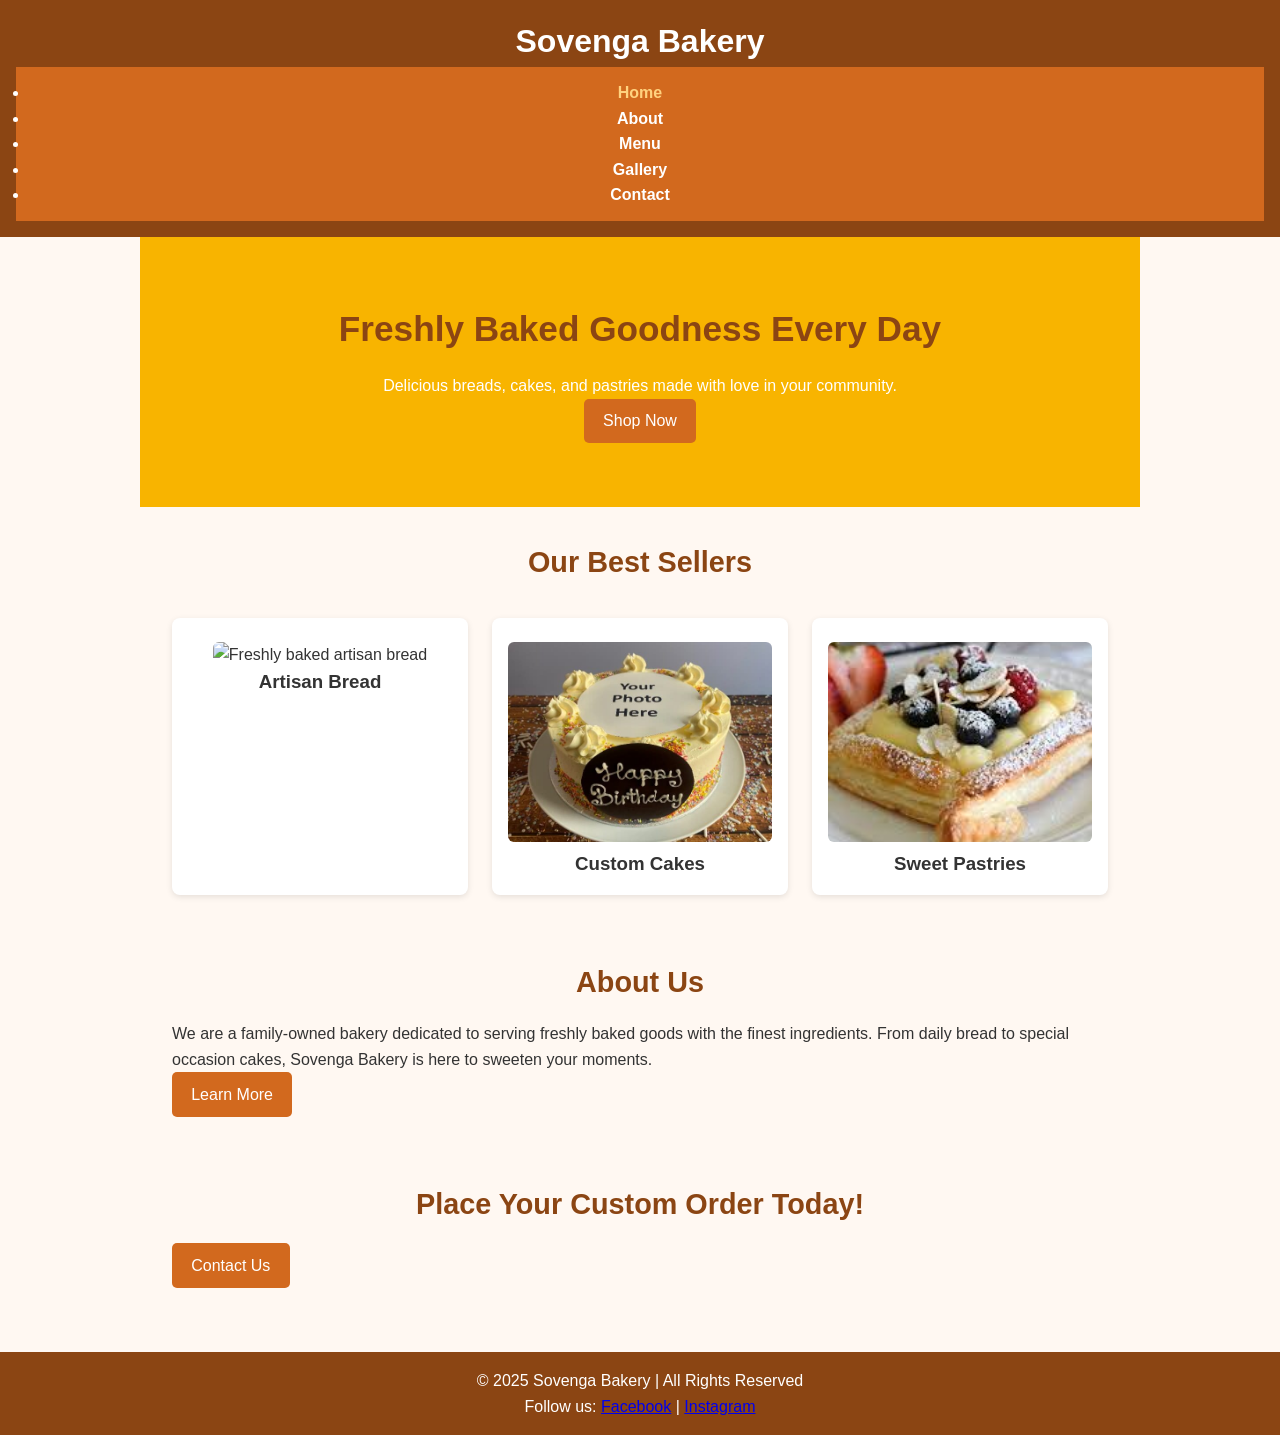
==== index.html @ abf5fde3 "Initial commit" ====
<!DOCTYPE html>
<html lang="en">
<head>
    <meta charset="UTF-8">
    <meta name="viewport" content="width=device-width, initial-scale=1.0">
    <meta name="description" content="Sovenga Bakery – Freshly baked breads, cakes, and pastries made with love. Order custom cakes and enjoy our best sellers today.">
    <title>Sovenga Bakery | Home</title>
    
    <link rel="stylesheet" href="stylesheet.css">
</head>
<body>
    <!-- Header & Navigation -->
    <header>
        <div class="logo">
            <h1>Sovenga Bakery</h1>
        </div>
        <nav aria-label="Main navigation">
            <ul>
                <li><a href="index.html" class="active">Home</a></li>
                <li><a href="About .html">About</a></li>
                <li><a href="main.html">Menu</a></li>
                <li><a href="Gallery.html">Gallery</a></li>
                <li><a href="contact.html">Contact</a></li>
            </ul>
        </nav>
    </header>

    <main>
        <!-- Hero Section -->
        <section id="hero">
            <h2>Freshly Baked Goodness Every Day</h2>
            <p>Delicious breads, cakes, and pastries made with love in your community.</p>
            <a href="menu.html" class="btn">Shop Now</a>
        </section>

        <!-- Featured Products -->
        <section id="featured">
            <h2>Our Best Sellers</h2>
            <div class="products">
                <div class="product">
                    <img src="artisan.jfif" alt="Freshly baked artisan bread" height="350" width="400">
                    <h3>Artisan Bread</h3>
                </div>
                <div class="product">
                    <img src="custom cake.jpg" alt="Custom decorated cake" height="350" width="400">
                    <h3>Custom Cakes</h3>
                </div>
                <div class="product">
                    <img src="sweet pastries.jfif" alt="Assorted sweet pastries" height="350" width="400">
                    <h3>Sweet Pastries</h3>
                </div>
            </div>
        </section>

        <!-- About Section -->
        <section id="about">
            <h2>About Us</h2>
            <p>We are a family-owned bakery dedicated to serving freshly baked goods with the finest ingredients. From daily bread to special occasion cakes, Sovenga Bakery is here to sweeten your moments.</p>
            <a href="About .html" class="btn">Learn More</a>
        </section>

        <!-- Call to Action -->
        <section id="cta">
            <h2>Place Your Custom Order Today!</h2>
            <a href="contact.html" class="btn">Contact Us</a>
        </section>
    </main>

    <!-- Footer -->
    <footer>
        <p>&copy; 2025 Sovenga Bakery | All Rights Reserved</p>
        <p>Follow us:
            <a href="#">Facebook</a> | 
            <a href="#">Instagram</a>
        </p>
    </footer>
</body>
</html>
---- stylesheet.css ----
/* ===========================
   Global Reset & Base Styles
=========================== */
* {
    margin: 0;
    padding: 0;
    box-sizing: border-box;
    font-family: Arial, sans-serif;
  }
  
  body {
    background: #fff8f2; 
    color: #333;
    line-height: 1.6;
  }
  
  /* ===========================
     Header & Navigation
  =========================== */
  header {
    background: #8b4513;
    color: #fff;
    text-align: center;
    padding: 1rem;
  }
  
  header h1 {
    font-size: 2rem;
  }
  
  nav {
    background: #d2691e;
    padding: 0.8rem;
    text-align: center;
  }
  
  nav a {
    color: #fff;
    text-decoration: none;
    margin: 0 1rem;
    font-weight: bold;
  }
  
  nav a:hover,
  nav a.active {
    color: #ffd27f;
  }
  
  /* ===========================
     Sections 
  =========================== */
  section {
    padding: 2rem;
    max-width: 1000px;
    margin: auto;
  }
  
  section h2 {
    color: #8b4513;
    margin-bottom: 1rem;
    font-size: 1.8rem;
    text-align: center;
  }
  
  /* ===========================
     Buttons
  =========================== */
  .btn, button {
    display: inline-block;
    background: #d2691e;
    color: #fff;
    padding: 0.6rem 1.2rem;
    text-decoration: none;
    border-radius: 5px;
    border: none;
    cursor: pointer;
  }
  
  .btn:hover,
  button:hover {
    background: #a0522d;
  }
  
  /* ===========================
     Hero Section
  =========================== */
  #hero {
    text-align: center;
    padding: 4rem 2rem;
    background: #f8b400;
    color: #fff;
  }
  
  #hero h2 {
    font-size: 2.2rem;
    margin-bottom: 1rem;
  }
  
  /* ===========================
     Featured / Menu / Gallery
  =========================== */
  .products, .menu-grid, body > div {
    display: grid;
    grid-template-columns: repeat(auto-fit, minmax(250px, 1fr));
    gap: 1.5rem;
    margin-top: 2rem;
  }
  
  .product, .menu-item, body > div {
    background: #fff;
    border-radius: 8px;
    box-shadow: 0 2px 6px rgba(0,0,0,0.1);
    padding: 1rem;
    text-align: center;
  }
  
  .product img,
  .menu-item img,
  body > div img {
    width: 100%;
    height: 200px;
    object-fit: cover;
    border-radius: 6px;
    margin-top: 0.5rem;
  }
  
  /* ===========================
     About Page
  =========================== */
  section.About\ us {
    background: #fff3e0;
    border-radius: 8px;
    padding: 2rem;
    box-shadow: 0 2px 6px rgba(0,0,0,0.1);
  }
  
  /* ===========================
     Contact Page
  =========================== */
  form {
    display: grid;
    gap: 1rem;
    margin: 2rem 0;
  }
  
  form div {
    display: flex;
    flex-direction: column;
  }
  
  label {
    margin-bottom: 0.3rem;
    font-weight: bold;
    color: #8b4513;
  }
  
  input, textarea {
    padding: 0.6rem;
    border: 1px solid #ccc;
    border-radius: 5px;
    background: #fff8f2;
  }
  
  textarea {
    min-height: 100px;
    resize: vertical;
  }
  
  .contact-info {
    margin-top: 2rem;
    text-align: center;
  }
  
  iframe {
    width: 100%;
    height: 300px;
    border: none;
    border-radius: 8px;
    margin-top: 1rem;
  }
  
  /* ===========================
     Footer
  =========================== */
  footer {
    background: #8b4513;
    color: #fff;
    text-align: center;
    padding: 1rem;
    margin-top: 2rem;
  }
  
  /* ===========================
     Responsive
  =========================== */
  @media (max-width: 768px) {
    nav a {
      display: block;
      margin: 0.5rem 0;
    }
  }
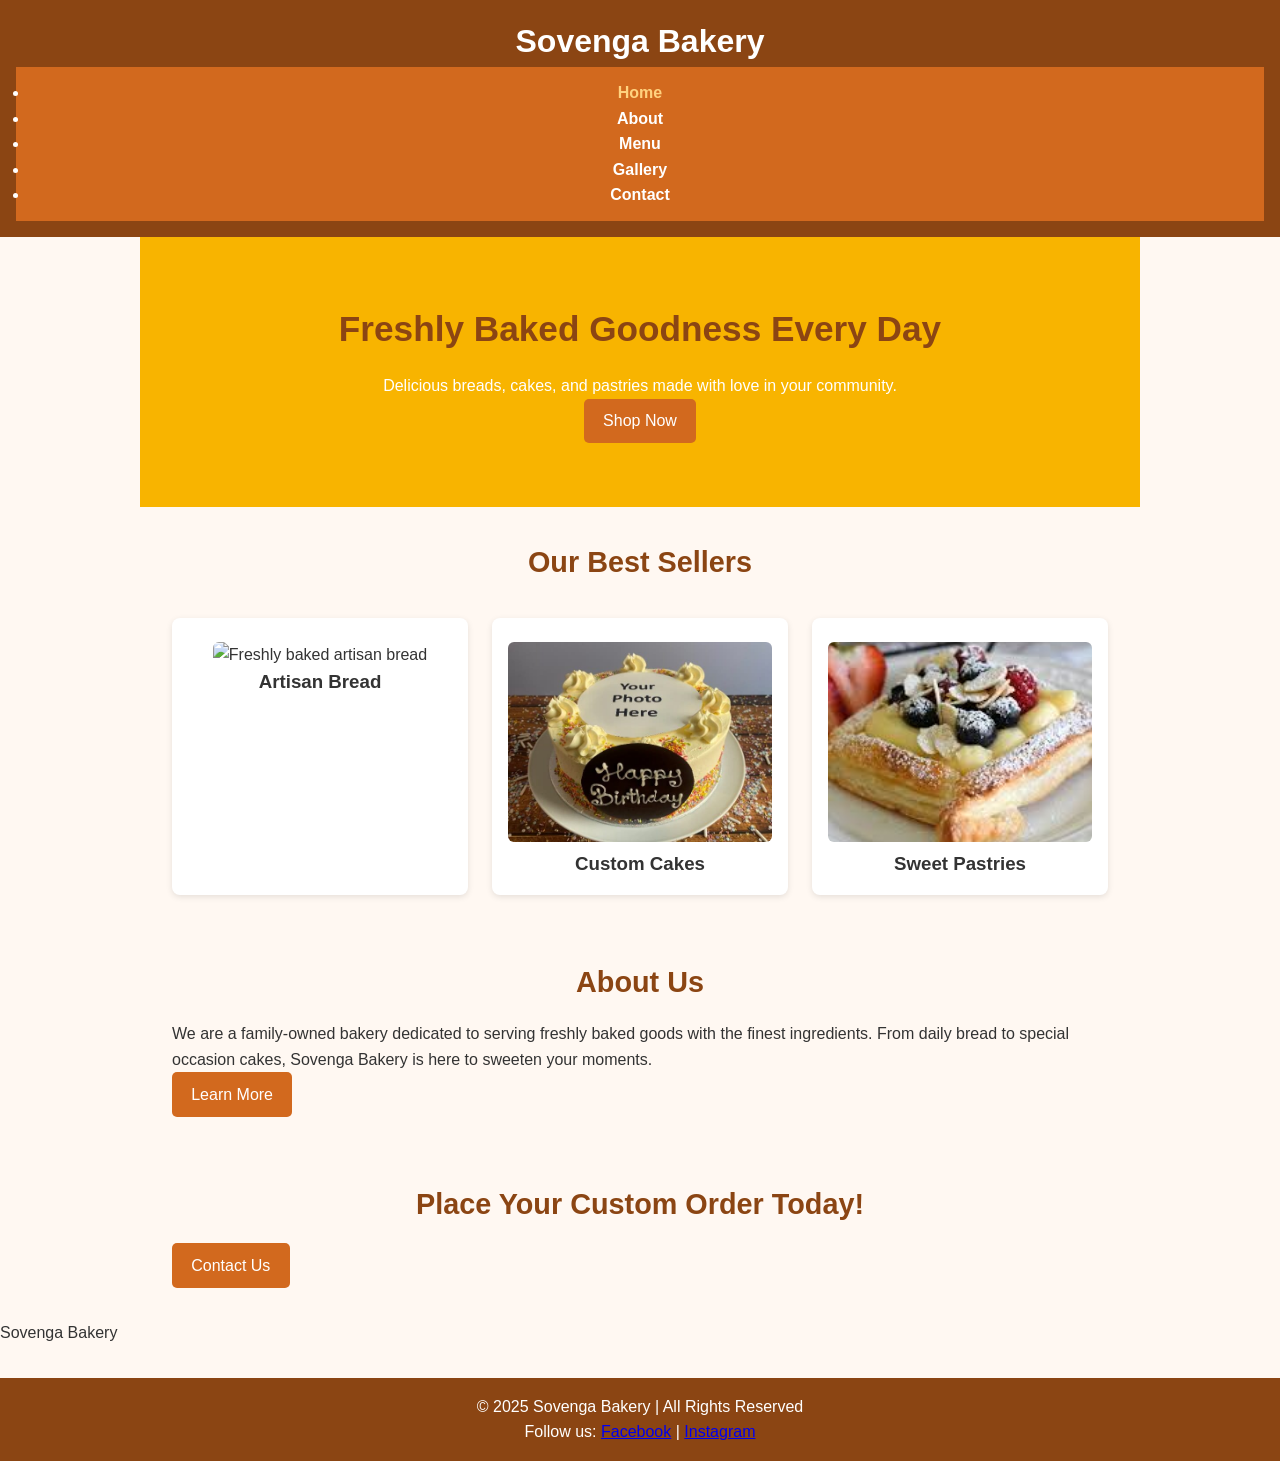
==== commit fecf8840: "CSS Created a new repository and added CSS" ====
--- a/index.html
+++ b/index.html
@@ -66,6 +66,8 @@
         </section>
     </main>
 
+    Sovenga Bakery
+
     <!-- Footer -->
     <footer>
         <p>&copy; 2025 Sovenga Bakery | All Rights Reserved</p>
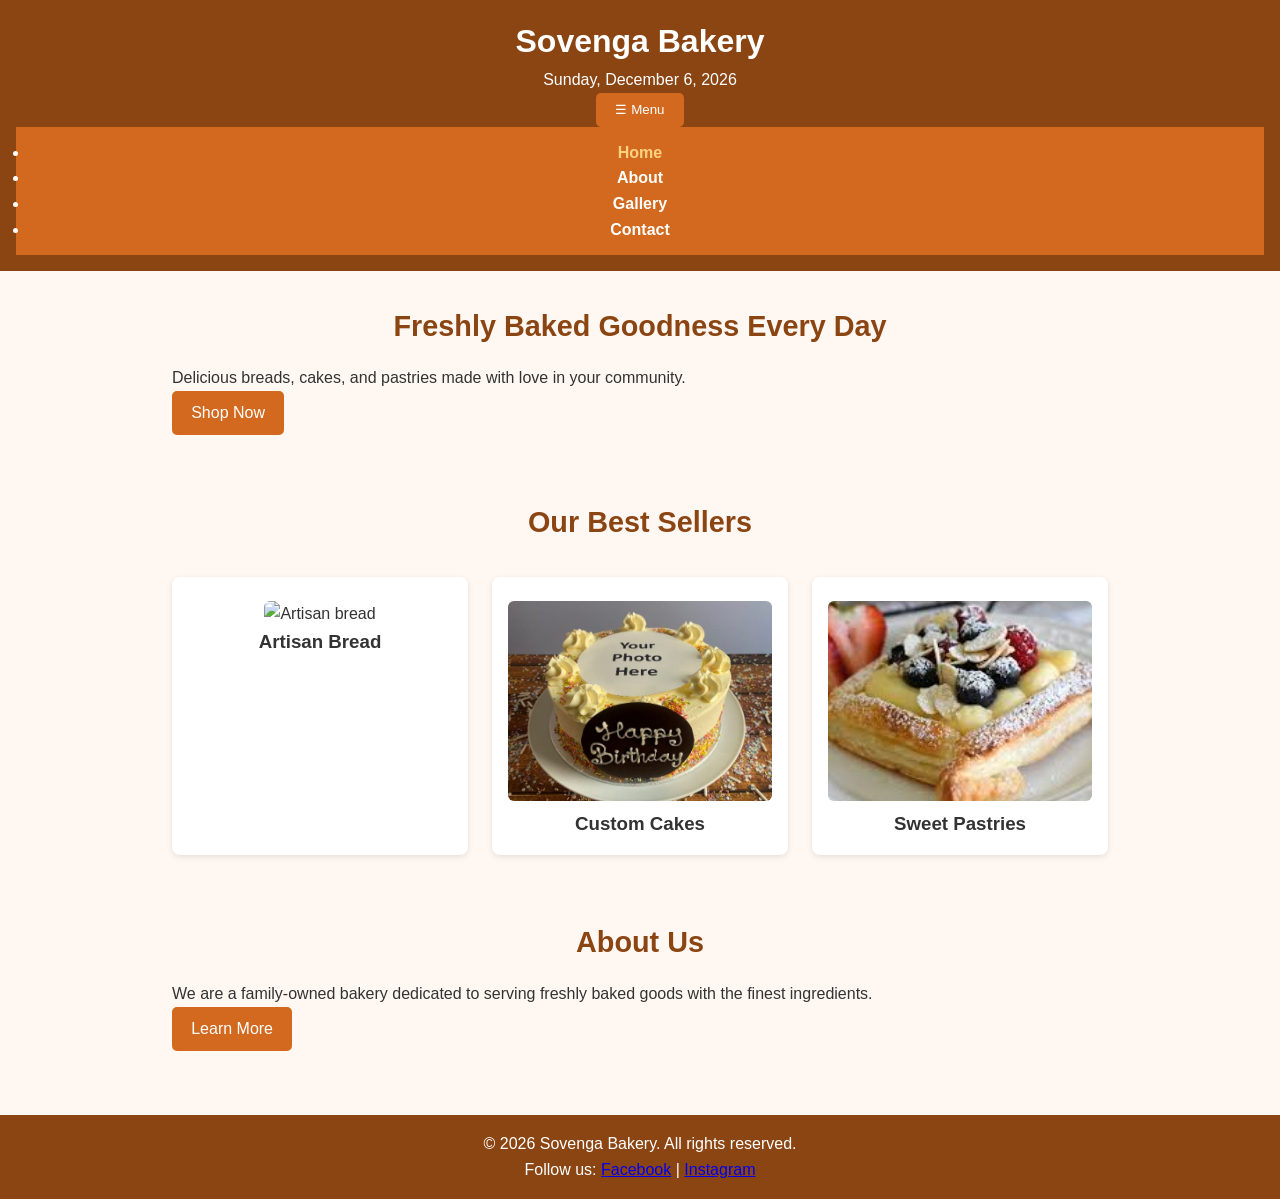
==== commit 6fa3427e: "Refactor index.html structure and improve semantics" ====
--- a/index.html
+++ b/index.html
@@ -1,80 +1,71 @@
 <!DOCTYPE html>
 <html lang="en">
 <head>
-    <meta charset="UTF-8">
-    <meta name="viewport" content="width=device-width, initial-scale=1.0">
-    <meta name="description" content="Sovenga Bakery – Freshly baked breads, cakes, and pastries made with love. Order custom cakes and enjoy our best sellers today.">
-    <title>Sovenga Bakery | Home</title>
-    
-    <link rel="stylesheet" href="stylesheet.css">
+  <meta charset="utf-8" />
+  <meta name="viewport" content="width=device-width,initial-scale=1" />
+  <meta name="description" content="Sovenga Bakery – Freshly baked breads, cakes, and pastries made with love. Order custom cakes and enjoy our best sellers today." />
+  <title>Sovenga Bakery | Home</title>
+  <link rel="stylesheet" href="stylesheet.css" />
 </head>
 <body>
-    <!-- Header & Navigation -->
-    <header>
-        <div class="logo">
-            <h1>Sovenga Bakery</h1>
-        </div>
-        <nav aria-label="Main navigation">
-            <ul>
-                <li><a href="index.html" class="active">Home</a></li>
-                <li><a href="About .html">About</a></li>
-                <li><a href="main.html">Menu</a></li>
-                <li><a href="Gallery.html">Gallery</a></li>
-                <li><a href="contact.html">Contact</a></li>
-            </ul>
-        </nav>
-    </header>
+  <header>
+    <div class="header-inner">
+      <div class="logo">
+        <h1>Sovenga Bakery</h1>
+        <div id="current-date" class="date"></div>
+      </div>
+      <button id="nav-toggle" aria-expanded="false" aria-controls="main-nav" class="nav-toggle">☰ Menu</button>
+      <nav id="main-nav" class="main-nav" aria-label="Main navigation" aria-hidden="true">
+        <ul>
+          <li><a href="index.html" class="active">Home</a></li>
+          <li><a href="about.html">About</a></li>
+          <li><a href="gallery.html">Gallery</a></li>
+          <li><a href="contact.html">Contact</a></li>
+        </ul>
+      </nav>
+    </div>
+  </header>
 
-    <main>
-        <!-- Hero Section -->
-        <section id="hero">
-            <h2>Freshly Baked Goodness Every Day</h2>
-            <p>Delicious breads, cakes, and pastries made with love in your community.</p>
-            <a href="menu.html" class="btn">Shop Now</a>
-        </section>
+  <main>
+    <section class="hero">
+      <h2>Freshly Baked Goodness Every Day</h2>
+      <p>Delicious breads, cakes, and pastries made with love in your community.</p>
+      <a href="gallery.html" class="btn">Shop Now</a>
+    </section>
 
-        <!-- Featured Products -->
-        <section id="featured">
-            <h2>Our Best Sellers</h2>
-            <div class="products">
-                <div class="product">
-                    <img src="artisan.jfif" alt="Freshly baked artisan bread" height="350" width="400">
-                    <h3>Artisan Bread</h3>
-                </div>
-                <div class="product">
-                    <img src="custom cake.jpg" alt="Custom decorated cake" height="350" width="400">
-                    <h3>Custom Cakes</h3>
-                </div>
-                <div class="product">
-                    <img src="sweet pastries.jfif" alt="Assorted sweet pastries" height="350" width="400">
-                    <h3>Sweet Pastries</h3>
-                </div>
-            </div>
-        </section>
+    <section class="section">
+      <h2>Our Best Sellers</h2>
+      <div class="products">
+        <article class="product">
+          <img src="artisan.jfif" alt="Artisan bread" class="gallery-img" />
+          <h3>Artisan Bread</h3>
+        </article>
+        <article class="product">
+          <img src="custom cake.jpg" alt="Custom decorated cake" class="gallery-img" />
+          <h3>Custom Cakes</h3>
+        </article>
+        <article class="product">
+          <img src="sweet pastries.jfif" alt="Sweet pastries" class="gallery-img" />
+          <h3>Sweet Pastries</h3>
+        </article>
+      </div>
+    </section>
 
-        <!-- About Section -->
-        <section id="about">
-            <h2>About Us</h2>
-            <p>We are a family-owned bakery dedicated to serving freshly baked goods with the finest ingredients. From daily bread to special occasion cakes, Sovenga Bakery is here to sweeten your moments.</p>
-            <a href="About .html" class="btn">Learn More</a>
-        </section>
+    <section class="section about-excerpt">
+      <h2>About Us</h2>
+      <p>We are a family-owned bakery dedicated to serving freshly baked goods with the finest ingredients.</p>
+      <a href="about.html" class="btn">Learn More</a>
+    </section>
+  </main>
 
-        <!-- Call to Action -->
-        <section id="cta">
-            <h2>Place Your Custom Order Today!</h2>
-            <a href="contact.html" class="btn">Contact Us</a>
-        </section>
-    </main>
+  <footer>
+    <div class="footer-inner">
+      <p>&copy; <span id="year"></span> Sovenga Bakery. All rights reserved.</p>
+      <p>Follow us: <a href="#">Facebook</a> | <a href="#">Instagram</a></p>
+    </div>
+  </footer>
 
-    Sovenga Bakery
-
-    <!-- Footer -->
-    <footer>
-        <p>&copy; 2025 Sovenga Bakery | All Rights Reserved</p>
-        <p>Follow us:
-            <a href="#">Facebook</a> | 
-            <a href="#">Instagram</a>
-        </p>
-    </footer>
+  <script src="script.js" defer></script>
 </body>
 </html>
+
